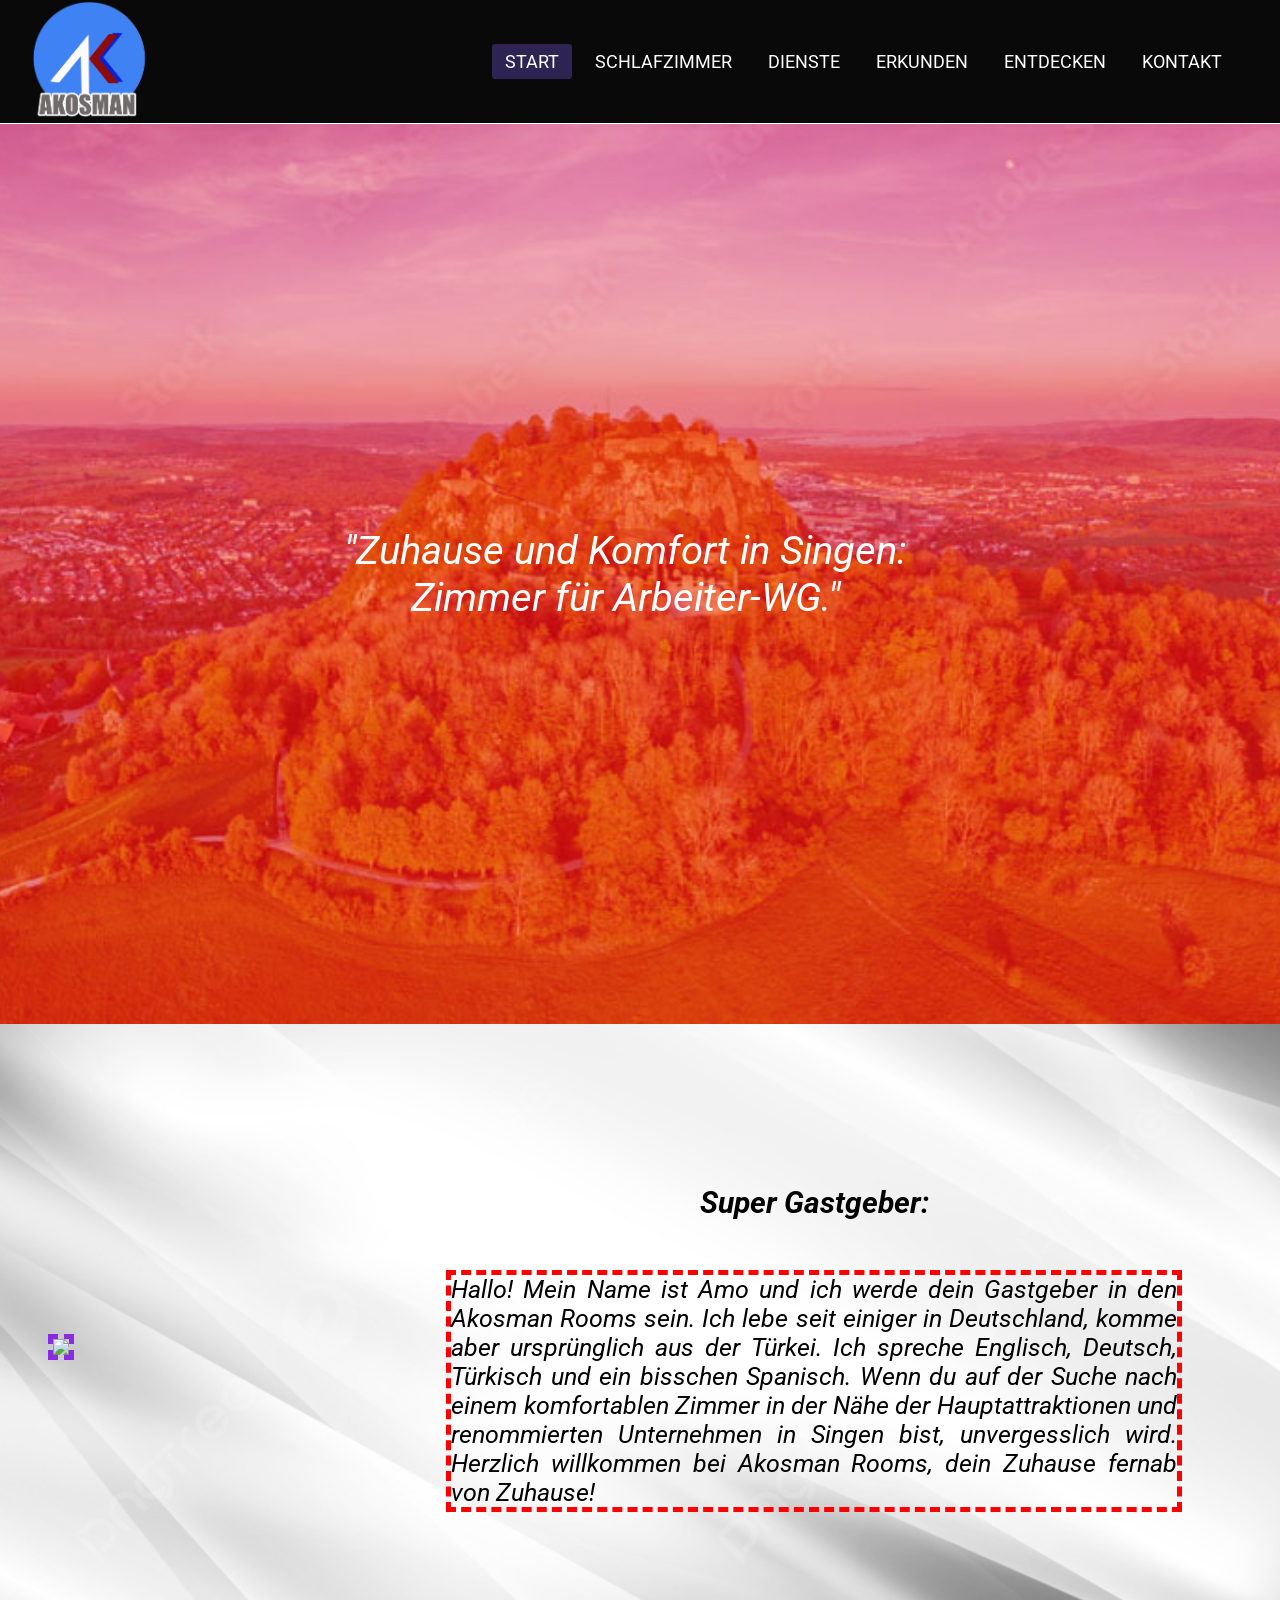
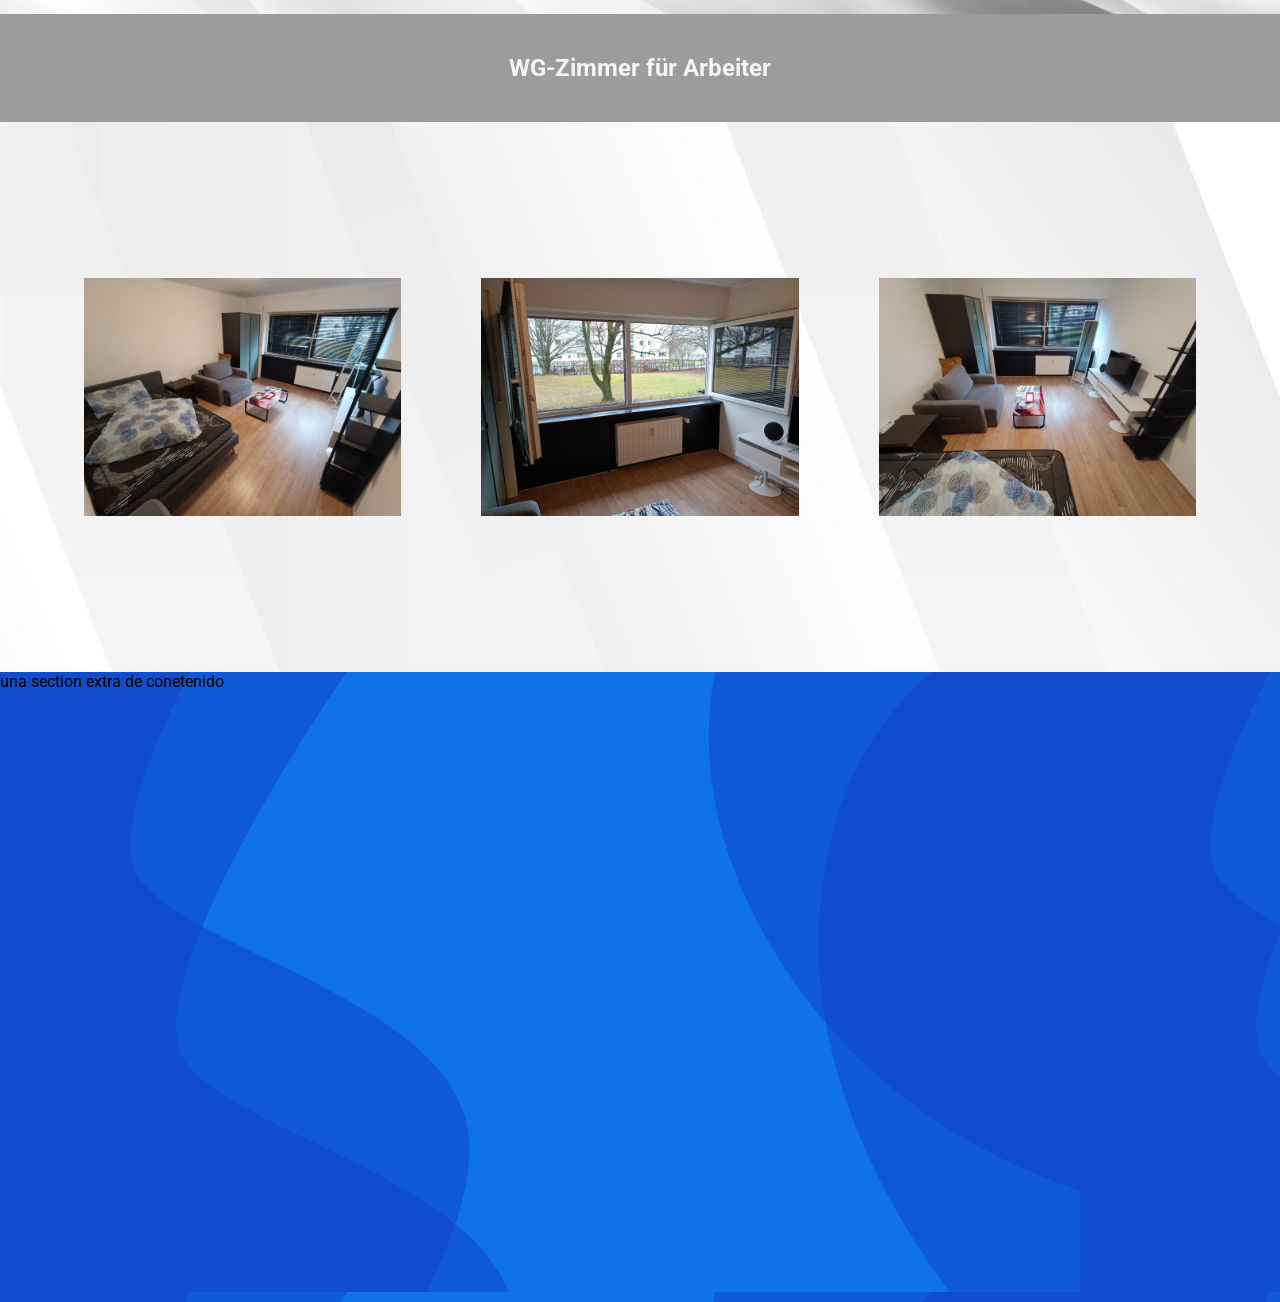
==== index.html @ 458e29df "Commit Inicial carga de proyecto" ====
<!DOCTYPE html>
<html lang="en">
<head>
    <meta charset="UTF-8">
    <meta name="viewport" content="width=device-width, initial-scale=1.0">
    
    <link rel="stylesheet" href="css/style.css">
    <script src="https://kit.fontawesome.com/9a823a0886.js" crossorigin="anonymous"></script>

   <link href="https://fonts.googleapis.com/css2?family=Roboto:wght@400;700&display=swap" rel="stylesheet">
   
  

    <link rel="preconnect" href="https://fonts.googleapis.com">
    <link rel="preconnect" href="https://fonts.gstatic.com" crossorigin>



    <script src="js/app.js" defer></script><!--atributo defer para que cargue despues de nuestro contenido html-->
    <title>AmoKosman</title>
   
</head>
<body>
    <header>
            <nav class="menu">
                 <label class="logo" >
                    <img src="img/AKOSMAN.png">
                </label>
                <ul class="menu_items">
                    <!--class active llevara el efecto de area resaltada -->
                    <li class="active"><a href="#">Start </a></li>
                    <li><a href="#">Schlafzimmer</a></li>
                    <li><a href="#">Dienste</a></li>
                    <li><a href="#">erkunden</a></li>
                    <li><a href="#">entdecken</a></li>
                    <li><a href="#">Kontakt</a></li>
                </ul>
                <span class="btn_menu">
                    <i class="fa fa-bars fa-lg"></i>
                </span>
            </nav>
            <!--class btn_menu es para mostrar el icono de menu en moviles -->
            
      <!--- </div>-->
    </header>
    <section class="container">
        <div class="centered">
            <p class="texto">"Zuhause und Komfort in Singen:<br> Zimmer für Arbeiter-WG."
             </p>
        </div>
        
    </section>
    <section class="anfitrion">
    <div class="title"></div>

    <div class="anfitrion1">  
            <div class="center">

                <div  class="profile">
                     <img src="img/perfilamo.png" class="imagen-responsiva">
                </div>
                <div class="texto">
                     <!-- <h2>Super Gastgeber:</h2> -->
                     <h3>Super Gastgeber:</h3>

                    <p class="texto-1"><em>Hallo! Mein Name ist Amo und ich werde dein Gastgeber in den Akosman Rooms sein.
                    Ich lebe seit einiger in Deutschland, komme aber ursprünglich aus der Türkei.
                    Ich spreche Englisch, Deutsch, Türkisch und ein bisschen Spanisch.
                    Wenn du auf der Suche nach einem komfortablen Zimmer in der Nähe
                    der Hauptattraktionen und renommierten Unternehmen in Singen bist,
                        unvergesslich wird. Herzlich willkommen bei Akosman Rooms, dein Zuhause 
                        fernab von Zuhause! </em></p>
                </div>
            </div>
        </div>
    
    </section>

    <section class="uno">
        <h2>WG-Zimmer für Arbeiter</h2>
        <div class="center">
            <div class="item-uno">
                <img src="img/room-one.jpeg">
                <div class="overlay"></div>
            </div>
            <div class="item-dos">
                <img src="img/room-two.jpeg">
            </div>
            <div class="item-tres">
                <img src="img/room-thre.jpeg">
            </div>
        </div>
    </section>
    <section class="Blue">
        <p>una section extra de conetenido </p>
    </section>
    

</body>
</html>
---- css/style.css ----
/* Reset CSS */

*, *:before, *:after {
    margin: 0;
    padding: 0;
    outline: 0;
    box-sizing: border-box;
    
}

@font-face {
    font-family: 'Roboto';
    src: url('../fonts/Roboto-BoldItalic.ttf') format('truetype');
    font-weight: bold;
    font-style: italic;
}




/*fonts letras*/

body{
    /* font-family:'Open Sans', Arial, Helvetica, sans-serif; */
   /* font-family: 'Kaushan Script', cursive;*/
    font-family: 'Roboto', sans-serif;
    background-color: #f4f4f4;
    box-sizing: border-box;

}

/*estilos del menu */
.menu {
    background-color: #090909;/*color del menu*/
    height:18hv;/*alto del menu*/
    width: 100%;/*use todo el ancho de la pantalla que se esta viendo*/
    display: flex;
    justify-content: space-between;/*divide el espacio entre los 3 3lementos de la barra*/
    align-items: center;/*centra verticalmente*/
    border-bottom: 1px solid white;
    box-shadow:  5px 0 10 px rgba(203, 160, 160, 0.6); /*sonbra*/

    

}
.logo{
    padding: 10 20px; /*video*/
}

.menu_items {
    display: flex;
    list-style: none;
    margin-right: 40px;/*separe 40px  del border derecho de la pantalla*/

}

.menu_items li{
    border-radius: 3px;
    margin: 0 5px;
}


.menu_items a{
    padding: 7px 13px;/*7 px arriba y abajo y 13 a los lados*/
    text-decoration: none;/*quita el subrayadao*/
    font-size: 18px;/*tamaño de letra */
    display: block;/*para que los links ocupen todo el espacio que tienen disponible dentro de los li*/
    text-transform: uppercase;/*convierte todo a mayuscula menu */
    color: #fff;/*cambia el color de los a*/
}

.menu_items li:hover, li.active{
    background-color: rgba(128, 99, 255, 0.3);/*efecto hover*/
    transition: .4s;/*para que el cambio de fondo no se muy brusco*/
}

.btn_menu{
    margin-right: 40px;/**/
    font-size: 25px;/**/
    color:#fff;/**/
    cursor: pointer;/*para que nos muestre la manita cuando nos posicionamos encima*/
    display: none;/*para que no se muestre si noe stamos en movile */
}

ul.show{
    top: 75px;/*clase que nos va ayudar a mostrar el menu,el nav en escritorio tienen 80px pero en mobile se debe colocar mas pequeño */

}



@media screen and (max-width: 980px){
    .logo{
        max-width:33%;/*se va a modificar los tamaño del logo apar 925*/
        
        padding-left: 5px;
    }
    .menu_items li a{
        font-size: 13px;/*cambiar tamañod e la fuent*/
    }
}
/*PARA MOVIL*/
@media screen and  (max-width: 890px){
    .menu{
        height: 75px;/**/
    }
    .btn_menu{
        display: inline-flex;/*para que se muestre en la posicion correpondiente*/
    }
    .menu_items{
        position: fixed;
        width: 100vw;
        height: calc(100% -75px);/*este calculo le permite al navegador calcular que alto debe darle*/
        background: #24199d;
        top:-100vh;/*para scardel view port*/
        text-align: center;
        transition: all .4s;
        flex-direction: column;/*se cambia el flex directio para que parezca en columnas*/
    }
    .menu_items li{
        margin: 30px 0 0 0;
        line-height: 30px;
    }
    .menu_items li:hover{
        background: none;/*le quitamos el hover*/

    }
    .menu_items li a {
        font-size: 20px;
        color: #ffff;
        font-weight: bold;

    }
    .menu_items li a:hover{
        color: #a6a6a6;

    }
    .logo{
        max-width:23%;
        padding-left: 5px;
    }
}
    

    

/*
.logo{
    max-width: 30%;
    height: 50%;
    border: solid 5px;
    color: blue;
}
*/

@media screen and (max-width: 858px)and(orientation: landscape){
    .menu_items li{
        margin: 5px 0 0 0;/*para cuando giremos el movil*/
        
        padding-left: 5px;
    }
    .menu_items{
        overflow: scroll;
        height: cal(100%-75px);
    }
}



.logo img{
    width: 35%;
}

/*Stilos de Textos*/

.centered p{
    font-size: 2.5rem;
    color: white;
    font:bold;
    padding: auto;
}

/*STILOS PARA LAS SECTIONES*/
.container {
    display: flex;
    justify-content: center;
    align-items: center;
    height: 100vh; /* Ajusta la altura según tus necesidades */
    width: 100%;
    background-image: url("../img/singenvistaefecto.jpg");
    background-size: cover;
    background-position: center;

  }
  
  .centered {
    text-align: center;
  }
 /* Esto creará un contenedor flex que centrará tanto horizontal
  como verticalmente el contenido del párrafo dentro del section. 
  Asegúrate de ajustar la altura del section (height) según tus necesidades.*/

  .anfitrion h1{
    text-align: center;
  }
.anfitrion{
    background-image: url("../img/fondo1.jpg");
    background-size: cover;
    width: 100%;
    background-position: center;
    margin: 10 ,10px;
    padding: 10px;

}
.anfitrion1 {
    display: flex;
    flex-direction: row;
    justify-content: space-evenly;
    align-items: center;
    flex-wrap: wrap;
    margin-top: 20px;
  }
  
  .center {
    display: flex;
    flex-direction: row;
    flex-wrap: wrap;
    width: 90vw;
    align-items: center;
    justify-content: center;
  }
  
  .profile {
    flex-basis: 30%;
    padding: 10px;
    /*border: solid #090909;*/
    width: 40%;
    justify-content: center;
  }
  
  .profile img {
    border:5px blueviolet dashed;
    margin-top: 40px;
    /*height: auto;
    margin-left: 60px;*/
  }


  .anfitrion1 {
    /*border: solid 2px blue;*/
    display: flex;
    flex-direction: row;
    flex-wrap: wrap;

 
    
  }
  

  .profile,
   {
    flex-basis: 40%;
    padding: 10px;
    margin: 50px;
  }
 
  .imagen-responsiva {
    max-width: 100%;
    height: auto;
  }

  @media (max-width: 768px) {
    .imagen-responsiva {
      transform: scale(1.5);
    }
  }
  
  .texto {
    flex-basis: 60%;
    padding: 10px;
    margin: 50px;
  }
  
 
  

  .texto {
    margin-left: 20px;
    font-family: 'Roboto', sans-serif;
    font-style: italic; /* Agrega esta línea para aplicar la cursiva */
      
  }




  
  
  .texto h2 {
    font-weight: bold;
  }
  
  .texto p {
    text-align: justify;
    font-size: 25px;
    margin-top: 10px;
  }
  
  p.texto-1{
    border: 5px red dashed;
    font-style: italic;
  }
  
  /*stylos seccion de rooms*/


/*CENTRAR TITULOS*/

h1{
    text-align: center;
}

h3{
    text-align: center;
    color:black;
    padding: 40px;
    font-size: 30px;

}

h2{
    text-align: center;
    background-color:#9C9C9C;
    padding: 40px;
    color:whitesmoke;
}

.uno {
  background-image:url('../img/fondorooms.jpg') ;
  block-size: cover;
  width: 100%;



}

.center {
  display: flex;
  flex-direction: row;
  justify-content: center;
  align-items: center;
  flex-wrap: wrap;
  width: 100%;
  min-height: 550px;
  /*border: dashed;
  color: black;*/
  box-sizing: border-box;
  /*background-image:url('img/fondorooms.jpg') ;*/
  block-size: cover;
}

.item-uno,
.item-dos,
.item-tres {
  flex: 0 0 calc(26.33% - 20px);
  margin: 40px;
  position: relative;
  /*padding-bottom: 100%;*/
  overflow: hidden;
  display: inline-flex;
  justify-content: center;
  align-items: center;
}

.item-uno::before,
.item-dos::before,
.item-tres::before {
  content: "";
  position: absolute;
  top: 0;
  left: 0;
  width: 100%;
  height: 100%;
  background-color: rgba(128, 0, 0, 0); /* Color inicial transparente (vinotinto en formato RGB) */
  transition: background-color 0.3s ease; /* Transición suave del color */
}

.item-uno:hover::before,
.item-dos:hover::before,
.item-tres:hover::before {
  background-color: rgba(128, 0, 0, 0.5); /* Color superpuesto (vinotinto semi-transparente en formato RGB) */
}




.item-uno img,
.item-dos img,
.item-tres img {
  width: 100%;
  height:auto;
  object-fit: contain;
}

@media (max-width: 768px) {
  .center {
    flex-direction: column;
    align-items: center;
  }
  
  .item-uno,
  .item-dos,
  .item-tres {
  
    margin: 10px 0;
 width: 100%;
  }
}


/*stylo de blue*/

.Blue {
    background-image:url('../img/blue.svg') ;
  block-size: cover;
  height: 70vh;
  width: 100%;

/*
        .item-uno{
            border:solid;
            color:red;
            
        }


        .item-dos{
            border:solid;
            color:green;
            
        }


        .item-tres{
            border:solid;
            color:yellowgreen;
            
        }*/
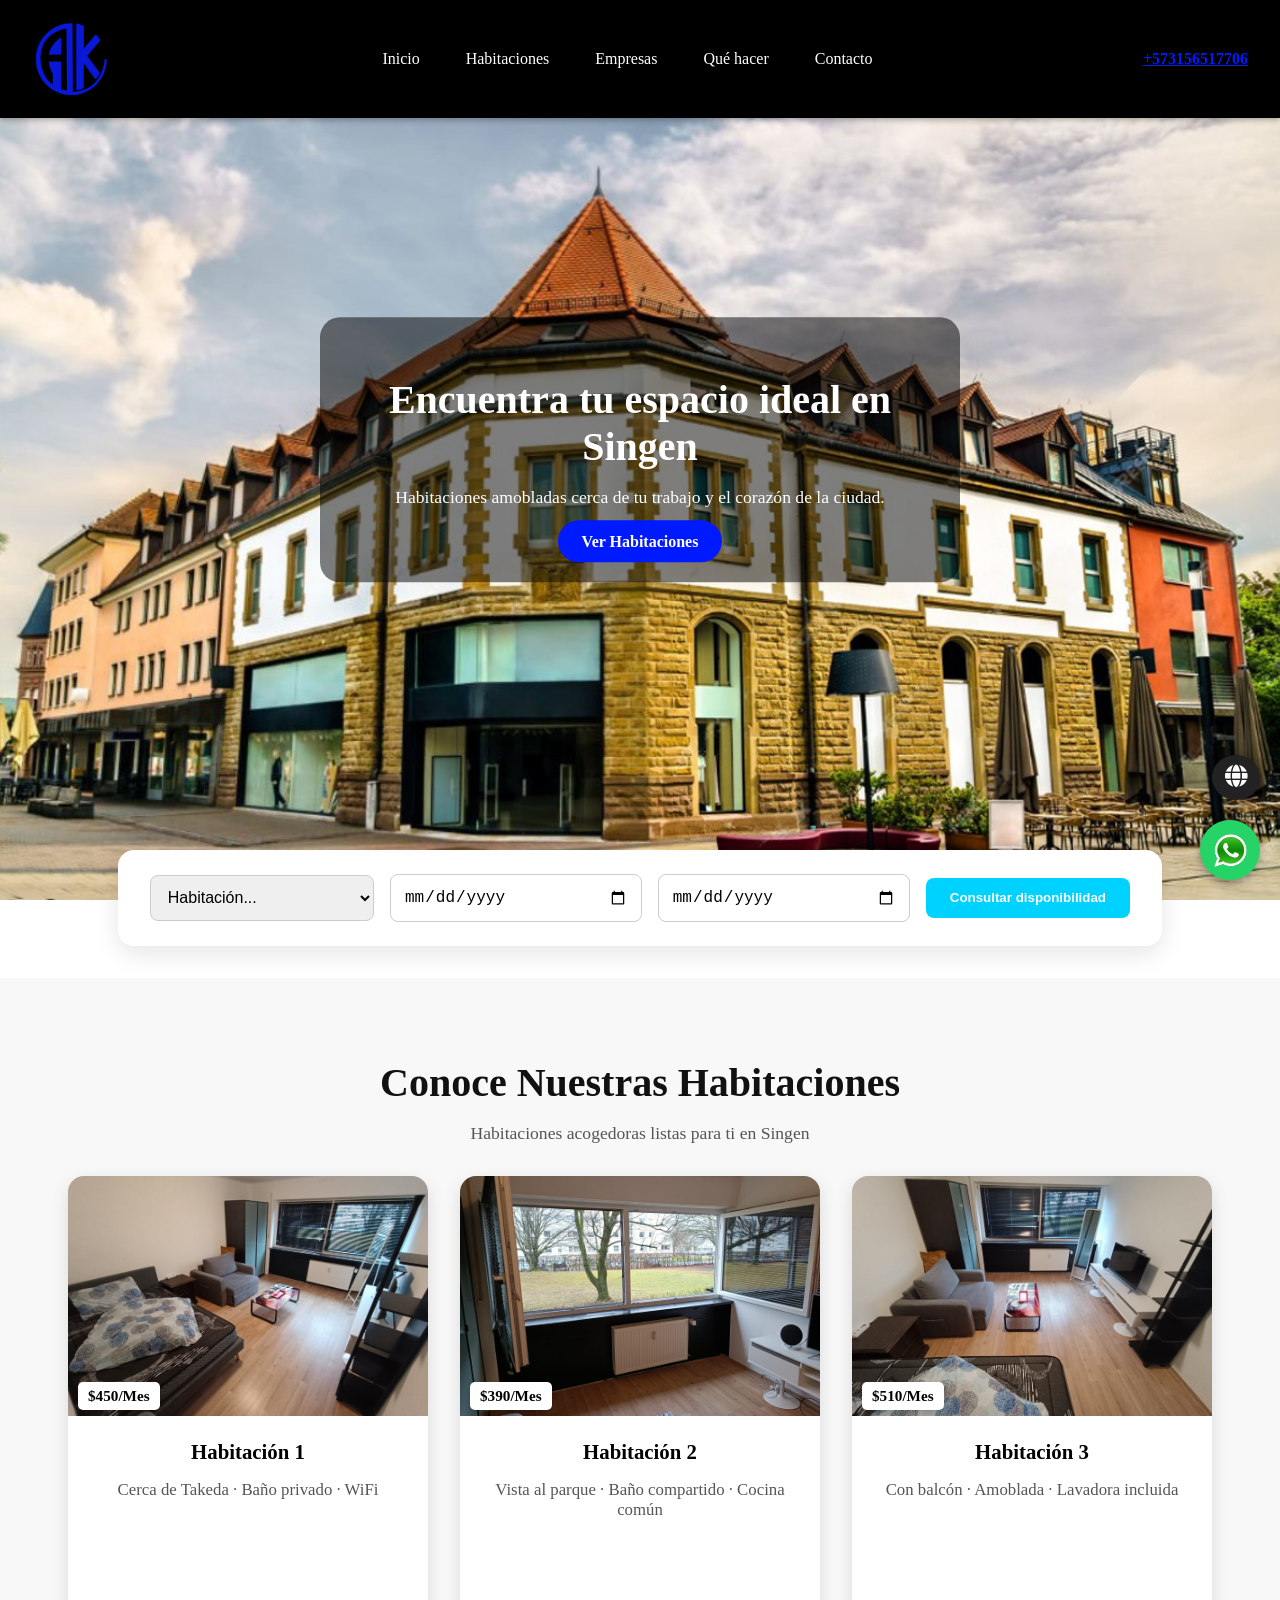
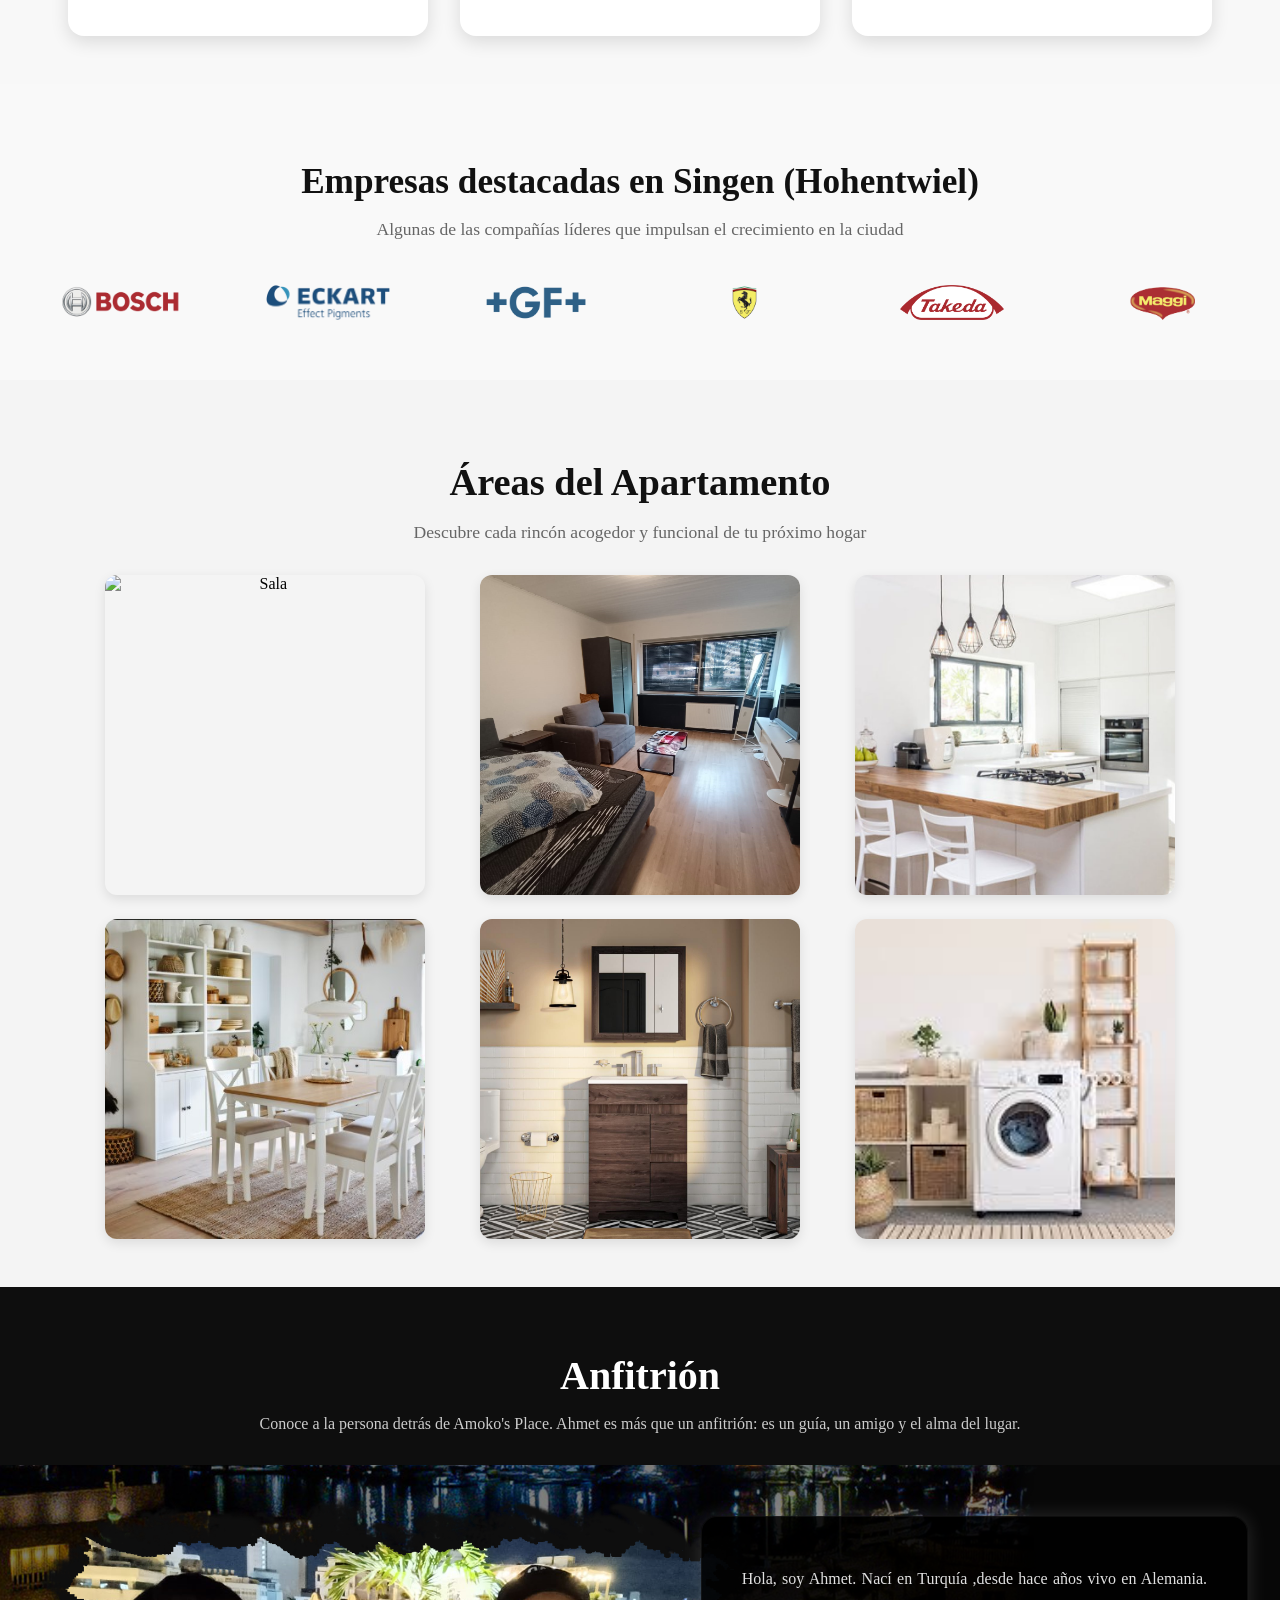
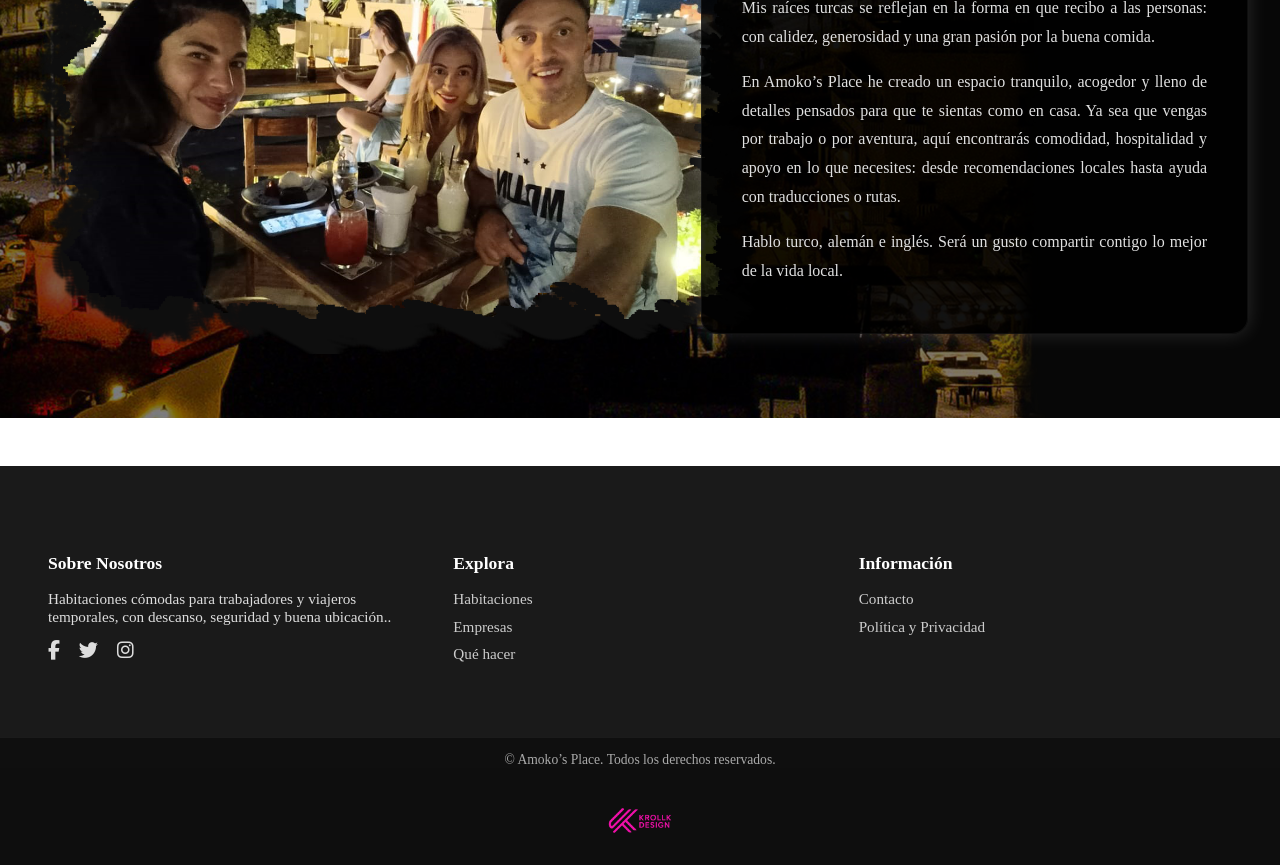
==== commit 2f87caab: "ActualizaciondeDiseño" ====
--- a/index.html
+++ b/index.html
@@ -1,100 +1,539 @@
 <!DOCTYPE html>
-<html lang="en">
+<html lang="es">
 <head>
-    <meta charset="UTF-8">
-    <meta name="viewport" content="width=device-width, initial-scale=1.0">
-    
-    <link rel="stylesheet" href="css/style.css">
-    <script src="https://kit.fontawesome.com/9a823a0886.js" crossorigin="anonymous"></script>
-
-   <link href="https://fonts.googleapis.com/css2?family=Roboto:wght@400;700&display=swap" rel="stylesheet">
-   
-  
-
-    <link rel="preconnect" href="https://fonts.googleapis.com">
-    <link rel="preconnect" href="https://fonts.gstatic.com" crossorigin>
-
-
-
-    <script src="js/app.js" defer></script><!--atributo defer para que cargue despues de nuestro contenido html-->
-    <title>AmoKosman</title>
-   
+  <meta charset="UTF-8" />
+  <meta name="viewport" content="width=device-width, initial-scale=1.0"/>
+  <title>Amoko's Place - Habitaciones en Singen</title>
+  <link rel="stylesheet" href="css/styles.css"/>
+ 
+
+
+
+  <link rel="stylesheet" href="https://cdnjs.cloudflare.com/ajax/libs/font-awesome/6.5.0/css/all.min.css">
+
+
+<!--<link rel="stylesheet" href="https://cdnjs.cloudflare.com/ajax/libs/font-awesome/6.5.0/css/all.min.css">-->
+
+
 </head>
 <body>
-    <header>
-            <nav class="menu">
-                 <label class="logo" >
-                    <img src="img/AKOSMAN.png">
-                </label>
-                <ul class="menu_items">
-                    <!--class active llevara el efecto de area resaltada -->
-                    <li class="active"><a href="#">Start </a></li>
-                    <li><a href="#">Schlafzimmer</a></li>
-                    <li><a href="#">Dienste</a></li>
-                    <li><a href="#">erkunden</a></li>
-                    <li><a href="#">entdecken</a></li>
-                    <li><a href="#">Kontakt</a></li>
-                </ul>
-                <span class="btn_menu">
-                    <i class="fa fa-bars fa-lg"></i>
-                </span>
-            </nav>
-            <!--class btn_menu es para mostrar el icono de menu en moviles -->
-            
-      <!--- </div>-->
-    </header>
-    <section class="container">
-        <div class="centered">
-            <p class="texto">"Zuhause und Komfort in Singen:<br> Zimmer für Arbeiter-WG."
-             </p>
-        </div>
-        
-    </section>
-    <section class="anfitrion">
-    <div class="title"></div>
-
-    <div class="anfitrion1">  
-            <div class="center">
-
-                <div  class="profile">
-                     <img src="img/perfilamo.png" class="imagen-responsiva">
-                </div>
-                <div class="texto">
-                     <!-- <h2>Super Gastgeber:</h2> -->
-                     <h3>Super Gastgeber:</h3>
-
-                    <p class="texto-1"><em>Hallo! Mein Name ist Amo und ich werde dein Gastgeber in den Akosman Rooms sein.
-                    Ich lebe seit einiger in Deutschland, komme aber ursprünglich aus der Türkei.
-                    Ich spreche Englisch, Deutsch, Türkisch und ein bisschen Spanisch.
-                    Wenn du auf der Suche nach einem komfortablen Zimmer in der Nähe
-                    der Hauptattraktionen und renommierten Unternehmen in Singen bist,
-                        unvergesslich wird. Herzlich willkommen bei Akosman Rooms, dein Zuhause 
-                        fernab von Zuhause! </em></p>
-                </div>
-            </div>
-        </div>
+
+<!--Menu corregido-->
+<header class="main-header">
+  <div class="top-bar">
+    <img src="img/Logo.png" alt="Logo AK" class="logo" />
     
-    </section>
-
-    <section class="uno">
-        <h2>WG-Zimmer für Arbeiter</h2>
-        <div class="center">
-            <div class="item-uno">
-                <img src="img/room-one.jpeg">
-                <div class="overlay"></div>
-            </div>
-            <div class="item-dos">
-                <img src="img/room-two.jpeg">
-            </div>
-            <div class="item-tres">
-                <img src="img/room-thre.jpeg">
-            </div>
-        </div>
-    </section>
-    <section class="Blue">
-        <p>una section extra de conetenido </p>
-    </section>
+    <nav class="nav-menu">
+      <a href="#">Inicio</a>
+      <a href="#habitaciones">Habitaciones</a>
+      <a href="#empresas">Empresas</a>
+      <a href="#singen">Qué hacer</a>
+      <a href="#contacto">Contacto</a>
+    </nav>
+
+    <div class="contacto-top">
+      <a href="tel:+573156517706">+573156517706</a>
+    </div>
+
+    <div class="menu-toggle" id="menu-toggle" aria-label="Abrir menú">
+      <span></span><span></span><span></span>
+    </div>
+  </div>
+
+  <div class="mobile-menu" id="mobile-menu">
+    <div class="mobile-header">
     
+      <button class="close-btn" id="close-menu" aria-label="Cerrar menú">×</button>
+    </div>
+
+    <ul class="mobile-nav">
+      <li><a href="#">Inicio</a></li>
+      <li><a href="#habitaciones">Habitaciones</a></li>
+      <li><a href="#empresas">Empresas</a></li>
+      <li><a href="#singen">Qué hacer</a></li>
+      <li><a href="#contacto">Contacto</a></li>
+    </ul>
+  </div>
+</header>
+
+
+<!-- Seccion del HERO-->
+
+<div class="hero">
+  <div class="slider">
+    <img src="img/singen1.jpg" alt="Imagen 1" class="active">
+    <img src="img/singen2.jpg" alt="Imagen 2">
+    <img src="img/singen3.jpg" alt="Imagen 3">
+    <img src="img/singen4.jpg" alt="Imagen 4">
+  </div>
+  <div class="hero-content">
+    <h1>Encuentra tu espacio ideal en Singen</h1>
+    <p>Habitaciones amobladas cerca de tu trabajo y el corazón de la ciudad.</p>
+    <a href="#habitaciones" class="btn-principal">Ver Habitaciones</a>
+  </div>
+</div>
+<!--Seccion de consulta de ocupacion-->
+
+<section class="reserva-consulta">
+  <form class="form-reserva" id="form-reserva">
+    <select name="habitacion" required>
+      <option value="">Habitación...</option>
+      <option value="habitacion1">Habitación 1</option>
+      <option value="habitacion2">Habitación 2</option>
+      <option value="habitacion3">Habitación 3</option>
+    </select>
+
+    <input type="date" name="fecha_inicio" required placeholder="Fecha de entrada">
+    <input type="date" name="fecha_salida" required placeholder="Fecha de salida">
+
+    <button type="submit">Consultar disponibilidad</button>
+  </form>
+</section>
+
+
+<!/////////////////////////////////////////////-->
+
+
+
+  
+
+
+
+<!---SECCION DE HABITACIONES -->
+
+
+<section class="habitaciones-section">
+  <h2 class="habitaciones-title">Conoce Nuestras Habitaciones</h2>
+  <p class="habitaciones-subtitle">Habitaciones acogedoras listas para ti en Singen</p>
+
+  <div class="habitaciones-galeria">
+    <div class="habitacion-card">
+      <div class="imagen-container">
+        <img src="img/room-one.jpeg" alt="Habitación 1">
+        <span class="precio">$450/Mes</span>
+      </div>
+      <h3>Habitación 1</h3>
+      <p>Cerca de Takeda · Baño privado · WiFi</p>
+    </div>
+
+    <div class="habitacion-card">
+      <div class="imagen-container">
+        <img src="img/room-two.jpeg" alt="Habitación 2">
+        <span class="precio">$390/Mes</span>
+      </div>
+      <h3>Habitación 2</h3>
+      <p>Vista al parque · Baño compartido · Cocina común</p>
+    </div>
+
+    <div class="habitacion-card">
+      <div class="imagen-container">
+        <img src="img/room-thre.jpeg" alt="Habitación 3">
+        <span class="precio">$510/Mes</span>
+      </div>
+      <h3>Habitación 3</h3>
+      <p>Con balcón · Amoblada · Lavadora incluida</p>
+    </div>
+  </div>
+</section>
+
+
+
+
+<!--CIERRE DE SECCION DE HABITACIONES -->
+
+
+
+
+
+<!-- SECCIÓN: Empresas importantes en Singen -->
+<section class="empresas-singen">
+  <h2 class="empresas-titulo">Empresas destacadas en Singen (Hohentwiel)</h2>
+  <p class="empresas-subtitulo">Algunas de las compañías líderes que impulsan el crecimiento en la ciudad</p>
+  <div class="empresas-slider" id="empresas-slider">
+    <div class="empresa-item">
+      <img src="img/bosch.png" alt="Bosch">
+    </div>
+    <div class="empresa-item">
+      <img src="img/eckart.png" alt="Eckart">
+    </div>
+    <div class="empresa-item">
+      <img src="img/GeorgFischer.png" alt="Georg Fischer">
+    </div>
+    <div class="empresa-item">
+      <img src="img/ferrari.png" alt="Ferrari">
+    </div>
+    <div class="empresa-item">
+      <img src="img/takeda.png" alt="Takeda">
+    </div>
+    <div class="empresa-item">
+      <img src="img/maggi.png" alt="Maggi">
+    </div>
+    <div class="empresa-item">
+      <img src="img/Muller.png" alt="Müller">
+    </div>
+    <!-- Repetimos para loop infinito visual -->
+    <div class="empresa-item">
+      <img src="img/bosch.png" alt="Bosch">
+    </div>
+    <div class="empresa-item">
+      <img src="img/eckart.png" alt="Eckart">
+    </div>
+    <div class="empresa-item">
+      <img src="img/GeorgFischer.png" alt="Georg Fischer">
+    </div>
+    <div class="empresa-item">
+      <img src="img/ferrari.png" alt="Ferrari">
+    </div>
+    <div class="empresa-item">
+      <img src="img/takeda.png" alt="Takeda">
+    </div>
+    <div class="empresa-item">
+      <img src="img/maggi.png" alt="Maggi">
+    </div>
+    <div class="empresa-item">
+      <img src="img/Muller.png" alt="Müller">
+    </div>
+  </div>
+
+
+</section>
+
+
+
+
+
+
+<!--cierre seccion de logos empresariales -->
+
+
+<!-- NUEVA SECCIÓN: Galería de áreas del apartamento -->
+<section class="galeria-areas">
+  <h2 class="galeria-titulo">Áreas del Apartamento</h2>
+  <p class="galeria-subtitulo">Descubre cada rincón acogedor y funcional de tu próximo hogar</p>
+  <div class="galeria-grid">
+    <div class="galeria-item"><img src="img/sala.jpg" alt="Sala"></div>
+    <div class="galeria-item"><img src="img/habitacion.jpg" alt="Habitación"></div>
+    <div class="galeria-item"><img src="img/cocina.jpg" alt="Cocina"></div>
+    <div class="galeria-item"><img src="img/comedor.jpg" alt="Comedor"></div>
+    <div class="galeria-item"><img src="img/bano.jpeg" alt="Baño"></div>
+    <div class="galeria-item"><img src="img/lavanderia.jpeg" alt="Lavandería"></div>
+  </div>
+
+
+<!-- OCULTAS, solo para lightbox -->
+  <div class="galeria-item oculta"><img src="img/area1.jpg" alt="Terraza"></div>
+  <div class="galeria-item oculta"><img src="img/area2.jpg" alt="Entrada"></div>
+  <div class="galeria-item oculta"><img src="img/area3.jpg" alt="Patio"></div>
+  <div class="galeria-item oculta"><img src="img/area4.jpg" alt="Patio"></div>
+  <div class="galeria-item oculta"><img src="img/area5.jpg" alt="Patio"></div>
+  <div class="galeria-item oculta"><img src="img/area6.jpg" alt="Patio"></div>
+  <div class="galeria-item oculta"><img src="img/area7.jpg" alt="Patio"></div>
+  <div class="galeria-item oculta"><img src="img/area8.jpg" alt="Patio"></div>
+  <div class="galeria-item oculta"><img src="img/area9.jpg" alt="Patio"></div>
+  <!-- Y así hasta completar las 15 -->
+
+
+
+</section>
+
+<div id="lightbox">
+  <button id="prev">&#10094;</button>
+  <img src="" alt="Imagen ampliada">
+  <button id="next">&#10095;</button>
+</div>
+
+
+<!---SECCION DE ANFITRION -->
+
+<section class="host-title-section">
+  <div class="host-title">
+    <h2>Anfitrión</h2>
+    <p>Conoce a la persona detrás de Amoko's Place. Ahmet es más que un anfitrión: es un guía, un amigo y el alma del lugar.</p>
+  </div>
+</section>
+
+<section class="host-container">
+  <div class="host-wrapper">
+    <div class="host-image">
+      <img src="img/host1.png" alt="Ahmet - Anfitrión">
+    </div>
+    <div class="host-text-box">
+      <p>Hola, soy Ahmet. Nací en Turquía ,desde hace años vivo en  Alemania. Mis raíces turcas se reflejan en la forma en que recibo a las personas: con calidez, generosidad y una gran pasión por la buena comida.</p>
+      <p>En Amoko’s Place he creado un espacio tranquilo, acogedor y lleno de detalles pensados para que te sientas como en casa. Ya sea que vengas por trabajo o por aventura, aquí encontrarás comodidad, hospitalidad y apoyo en lo que necesites: desde recomendaciones locales hasta ayuda con traducciones o rutas.</p>
+      <p>Hablo turco, alemán e inglés. Será un gusto compartir contigo lo mejor de la vida local.</p>
+
+    </div>
+  </div>
+</section>
+
+
+
+<!-- Botón flotante de WhatsApp -->
+
+<!-- BOTÓN FLOTANTE WHATSAPP -->
+<div class="whatsapp-container" id="whatsapp-container">
+  <div class="whatsapp-popup" id="whatsapp-popup">
+    <p>Hola 👋 ¿Cómo podemos ayudarte?</p>
+    <a href="https://wa.me/573156517706" target="_blank" class="btn-whatsapp-popup">Escribir por WhatsApp</a>
+  </div>
+  <div class="whatsapp-toggle" id="whatsapp-toggle">
+    <img src="img/whatsapp-icon.png" alt="WhatsApp" class="icon-whatsapp">
+  </div>
+</div>
+
+
+<!-- Cierre de flotante de WhatsApp -->
+
+<!---seccion de idioma traductor -->
+
+<!--<div id="google_translate_element"></div>-->
+
+
+
+
+
+
+
+
+
+
+<!-- Inicio del Footer  -->
+
+
+<footer class="footer">
+  <div class="footer-top">
+    <div class="footer-column">
+      <h4 data-i18n="footer_about">Sobre Nosotros</h4>
+      <p>Habitaciones cómodas para trabajadores y viajeros temporales, con descanso, seguridad y buena ubicación..</p>
+      <div class="footer-social">
+        <a href="#"><i class="fab fa-facebook-f"></i></a>
+        <a href="#"><i class="fab fa-twitter"></i></a>
+        <a href="#"><i class="fab fa-instagram"></i></a>
+      </div>
+    </div>
+
+    <div class="footer-column">
+      <h4 data-i18n="footer_explore">Explora</h4>
+      <ul>
+        <li><a href="#habitaciones" data-i18n="footer_rooms">Habitaciones</a></li>
+        <li><a href="#empresas" data-i18n="footer_companies">Empresas</a></li>
+        <li><a href="#singen" data-i18n="footer_activities">Qué hacer</a></li>
+      </ul>
+    </div>
+
+    <div class="footer-column">
+      <h4 data-i18n="footer_info">Información</h4>
+      <ul>
+        <li><a href="#contacto" data-i18n="footer_contact">Contacto</a></li>
+        <li><a href="#" data-i18n="footer_policy">Política y Privacidad</a></li>
+      </ul>
+    </div>
+
+    
+  </div>
+
+
+
+
+
+
+
+
+
+
+
+
+  <div class="footer-bottom">
+    <p>© <span id="year"></span> Amoko’s Place. Todos los derechos reservados.</p>
+  </div>
+   <div class="footer-branding">
+  
+    <img src="img/Mor.png" alt="Logo diseñador" class="logo-branding">
+  </div>
+
+
+
+</footer>
+
+
+
+
+<script>
+
+
+//aqui elimine ///
+
+
+
+// SECCIÓN: Empresas importantes en Singen //
+// Carrusel automático de empresas
+let scrollInterval = setInterval(() => {
+  const slider2 = document.getElementById('empresas-slider');
+  if (slider2) {
+    slider2.scrollBy({ left: 150, behavior: 'smooth' });
+  }
+}, 4000);
+
+
+//seccion de galeria del apartamento con lightbox//
+
+
+
+
+
+
+
+//LIGHT BOX CON FLECHAS TAMAÑO FIJO //
+
+
+
+
+
+document.addEventListener('DOMContentLoaded', function () {
+
+  // SLIDER HERO
+  const images = document.querySelectorAll('.slider img');
+  let index = 0;
+  setInterval(() => {
+    images[index].classList.remove('active');
+    index = (index + 1) % images.length;
+    images[index].classList.add('active');
+  }, 5000);
+
+
+  // MENÚ HAMBURGUESA
+  const toggle = document.getElementById('menu-toggle');
+  const mobileMenu = document.getElementById('mobile-menu');
+  const closeBtn = document.getElementById('close-menu');
+
+  toggle?.addEventListener('click', () => {
+    mobileMenu.classList.toggle('open');
+  });
+
+  closeBtn?.addEventListener('click', () => {
+    mobileMenu.classList.remove('open');
+  });
+
+
+  // SCROLL EMPRESAS
+  const empresasSlider = document.getElementById('empresas-slider');
+  if (empresasSlider) {
+    setInterval(() => {
+      empresasSlider.scrollBy({ left: 150, behavior: 'smooth' });
+    }, 4000);
+  }
+
+
+  // GALERÍA LIGHTBOX CON NAVEGACIÓN
+
+  const galeriaImgs = Array.from(document.querySelectorAll('.galeria-item img')); // mantiene TODAS
+  const lightbox = document.getElementById('lightbox');
+  const lightboxImg = lightbox.querySelector('img');
+  const prevBtn = document.getElementById('prev');
+  const nextBtn = document.getElementById('next');
+  let currentIndex = 0;
+
+  galeriaImgs.forEach((img, i) => {
+    img.addEventListener('click', () => {
+      currentIndex = i;
+      showImage();
+      lightbox.classList.add('active');
+    });
+  });
+
+  function showImage() {
+    lightboxImg.src = galeriaImgs[currentIndex].src;
+  }
+
+  prevBtn.addEventListener('click', (e) => {
+    e.stopPropagation();
+    currentIndex = (currentIndex - 1 + galeriaImgs.length) % galeriaImgs.length;
+    showImage();
+  });
+
+  nextBtn.addEventListener('click', (e) => {
+    e.stopPropagation();
+    currentIndex = (currentIndex + 1) % galeriaImgs.length;
+    showImage();
+  });
+
+  lightbox.addEventListener('click', (e) => {
+    if (e.target === lightbox) {
+      lightbox.classList.remove('active');
+    }
+  });
+
+});
+
+
+//SCRIP WHATSAPP//
+
+const toggleWhats = document.getElementById('whatsapp-toggle');
+const popupWhats = document.getElementById('whatsapp-popup');
+
+toggleWhats.addEventListener('click', function () {
+  popupWhats.classList.toggle('active');
+});
+
+document.addEventListener('click', function (e) {
+  if (!document.getElementById('whatsapp-container').contains(e.target)) {
+    popupWhats.classList.remove('active');
+  }
+});
+
+
+// Selector de idioma
+const langBtn = document.getElementById('lang-btn');
+const langMenu = document.getElementById('lang-menu');
+
+langBtn.addEventListener('click', () => {
+  langMenu.classList.toggle('show');
+});
+
+document.addEventListener('click', (e) => {
+  if (!document.getElementById('lang-switcher').contains(e.target)) {
+    langMenu.classList.remove('show');
+  }
+});
+
+
+
+//para el año //
+
+document.getElementById("year").textContent = new Date().getFullYear();
+
+
+//script traductor //
+
+
+
+
+</script>
+
+
+
+
+<!--selectror de idioma-->
+
+<div class="lang-switcher" id="lang-switcher">
+  <button id="lang-btn"><i class="fas fa-globe"></i></button>
+  <ul class="lang-menu" id="lang-menu">
+    <li><a href="?lang=es">Español</a></li>
+    <li><a href="?lang=en">English</a></li>
+    <li><a href="?lang=de">Deutsch</a></li>
+  </ul>
+</div>
+
+
+
+<!--cierre de selector de idioma-->
+
+
+
+
+
+
+
 
 </body>
 </html>
--- a/css/styles.css
+++ b/css/styles.css
@@ -0,0 +1,1209 @@
+
+/
+/* ============================= */
+/* CONFIGURACIÓN GENERAL */
+/* ============================= */
+body {
+  font-family: 'Poppins', sans-serif;
+  background-color: #f4f4f4;
+  color: #111;
+  padding-top: 100px; /* Altura de la barra fija */
+  margin: 0;
+}
+
+
+html, body {
+  margin: 0;
+  padding: 0;
+  overflow-x: hidden; /* ✅ evita desbordamientos laterales */
+}
+
+
+/* ============================= */
+/* HERO SLIDER COMPLETO */
+/* ============================= */
+
+/* ===== HERO SLIDER ===== */
+.hero {
+  position: relative;
+  width: 100%;     /* <--- en lugar de 100vw */
+  height: 100vh;
+  overflow: hidden;
+  margin: 0;
+  padding: 0;
+  z-index: 1;
+}
+
+.slider {
+  position: relative;
+  width: 100%;
+  height: 100%;
+}
+
+.slider img {
+  position: absolute;
+  top: 0;
+  left: 0;
+  width: 100%;
+  height: 100%;
+  object-fit: cover;
+  opacity: 0;
+  transition: opacity 1s ease-in-out;
+  z-index: 0;
+}
+
+.slider img.active {
+  opacity: 1;
+  z-index: 1;
+}
+
+.hero-content {
+  position: absolute;
+  top: 50%;
+  left: 50%;
+  transform: translate(-50%, -50%);
+  z-index: 2;
+  background-color: rgba(0, 0, 0, 0.5);
+  padding: 2rem;
+  border-radius: 20px;
+  color: white;
+  text-align: center;
+  max-width: 90%;
+}
+
+.hero h1 {
+  font-size: 2.5rem;
+  margin-bottom: 1rem;
+}
+
+.hero p {
+  font-size: 1.1rem;
+  margin-bottom: 1.5rem;
+}
+
+.btn-principal {
+  background-color: #001aff;
+  color: white;
+  padding: 0.8rem 1.5rem;
+  text-decoration: none;
+  border-radius: 30px;
+  font-weight: bold;
+  transition: background 0.3s ease;
+}
+
+.btn-principal:hover {
+  background-color: #0000cc;
+}
+
+/*===================================*/
+/*SECCION DE CONSULTA DE CALENDARIO HABITACIONES*/
+/*=====================================*/
+
+
+
+.reserva-consulta {
+  background: #ffffff;
+  box-shadow: 0 8px 24px rgba(0,0,0,0.1);
+  padding: 1.5rem 2rem;
+  max-width: 980px;
+  margin: -50px auto 2rem; /* el truco: negativo para que suba */
+  border-radius: 16px;
+  position: relative;
+  z-index: 5;
+}
+
+.form-reserva {
+  display: flex;
+  flex-wrap: wrap;
+  gap: 1rem;
+  justify-content: center;
+  align-items: center;
+}
+
+.form-reserva select,
+.form-reserva input {
+  padding: 0.8rem;
+  border: 1px solid #ccc;
+  border-radius: 8px;
+  font-size: 1rem;
+  flex: 1 1 180px;
+}
+
+.form-reserva button {
+  background: #00d2ff;
+  border: none;
+  color: white;
+  padding: 0.8rem 1.5rem;
+  border-radius: 8px;
+  font-weight: bold;
+  cursor: pointer;
+  transition: background 0.3s ease;
+}
+
+.form-reserva button:hover {
+  background: #008ecc;
+}
+
+/*=======CIERRE DE SECCION DE CONSULTA ====*/
+
+
+
+/*=========SECCION DE HABITACIONES ===*/
+
+.habitaciones-section {
+  padding: 3rem 1rem;
+  background-color: #f8f8f8;
+  text-align: center;
+}
+
+.habitaciones-title {
+  font-size: 2.5rem;
+  margin-bottom: 0.5rem;
+  color: #111;
+}
+
+.habitaciones-subtitle {
+  font-size: 1.1rem;
+  color: #555;
+  margin-bottom: 2rem;
+}
+
+.habitaciones-galeria {
+  display: flex;
+  flex-wrap: wrap;
+  justify-content: center;
+  gap: 2rem;
+}
+
+.habitacion-card {
+  background: white;
+  border-radius: 16px;
+  overflow: hidden;
+  box-shadow: 0 6px 18px rgba(0,0,0,0.12); /* sombra más marcada */
+  width: 360px;         /* antes 300px */
+  height: 460px;        /* agregar altura total si deseas un tamaño fijo */
+  transition: transform 0.4s ease;
+}
+
+.habitacion-card:hover .imagen-container img {
+  transform: scale(1.05);
+}
+
+.imagen-container {
+  position: relative;
+  overflow: hidden;
+}
+
+.imagen-container img {
+  width: 100%;
+  height: 240px;        /* antes 200px MODIFICA EL ANCHO  */
+  object-fit: cover;
+  transition: transform 0.4s ease;
+}
+
+.precio {
+  position: absolute;
+  bottom: 10px;
+  left: 10px;
+  background: white;
+  padding: 5px 10px;
+  border-radius: 5px;
+  font-weight: bold;
+}
+
+.habitacion-card h3 {
+  margin: 1.2rem 0 0.5rem;
+  font-size: 1.3rem;     /* tamaño más llamativo */
+}
+
+.habitacion-card p {
+  font-size: 1.05rem;    /* un poco más grande */
+  color: #555;
+  padding: 0 1rem 1.2rem;
+}
+
+.precio {
+  font-size: 0.95rem;
+  box-shadow: 0 2px 5px rgba(0,0,0,0.15);
+}
+
+
+
+
+/* ===========CIERRE DE HABITACIONES SECCION ================== */
+
+
+
+/* ============================= */
+/* MENÚ corregido  */
+/* ============================= */
+
+
+
+  .main-header {
+  position: fixed;
+  top: 0;
+  left: 0;
+  right: 0;
+  z-index: 10000;
+}
+
+  .top-bar {
+    position: relative;
+    top: 0;
+    left: 0;
+    right: 0;
+    background-color: black;
+    z-index: 1000;
+    padding: 1.2rem 2rem;
+    display: flex;
+    justify-content: space-between;
+    align-items: center;
+    box-shadow: 0 2px 6px rgba(0, 0, 0, 0.3);
+    }
+
+    .logo {
+  height: 80px;
+  transition: height 0.3s ease;
+}
+
+@media (max-width: 992px) {
+  .logo {
+    height: 48px; /* más pequeño en móvil */
+  }
+}
+    .nav-menu a {
+      color: white;
+      text-decoration: none;
+      margin: 0 15px;
+      font-weight: 500;
+      transition: color 0.3s;
+    }
+
+    .nav-menu a:hover {
+      color: #001aff;
+    }
+
+    .contacto-top a {
+      color: #001aff;
+      font-weight: bold;
+      white-space: nowrap;
+    }
+
+    .menu-toggle {
+      display: flex;
+      flex-direction: column;
+      cursor: pointer;
+      z-index: 1101;
+      position: relative;
+      margin-left: 1rem;
+      background-color: rgba(255,255,255,0.1);
+      padding: 5px;
+      border-radius: 5px;
+    }
+
+    .menu-toggle span {
+      height: 3px;
+      width: 25px;
+      background: white;
+      margin: 4px 0;
+      border-radius: 2px;
+    }
+
+    .mobile-menu {
+      max-height: 0;
+      overflow: hidden;
+      transition: max-height 0.4s ease;
+      display: flex;
+      flex-direction: column;
+      background-color: rgba(0, 0, 0, 0.96);
+      width: 100%;
+      align-items: center;
+      padding: 0;
+    }
+
+    .mobile-menu.open {
+      max-height: 500px;
+      padding-top: 1rem;
+    }
+
+    .mobile-header {
+      width: 100%;
+      display: flex;
+      justify-content: space-between;
+      align-items: center;
+      padding: 1rem 1.2rem;
+      box-sizing: border-box;
+      border-bottom: 1px solid rgba(255,255,255,0.1);
+    }
+
+   
+
+    .close-btn {
+      background: none;
+      border: none;
+      font-size: 2rem;
+      color: white;
+      cursor: pointer;
+      line-height: 1;
+    }
+
+    .mobile-nav {
+      width: 100%;
+      padding: 0;
+      margin: 0;
+      list-style: none;
+      text-align: center;
+    }
+
+    .mobile-nav li {
+      width: 100%;
+    }
+
+    .mobile-nav li a {
+      display: block;
+      width: 100%;
+      padding: 1rem 1.5rem;
+      font-size: 1.3rem;
+      font-weight: 500;
+      color: white;
+      text-decoration: none;
+      transition: background 0.3s ease;
+      text-align: center;
+      box-sizing: border-box;
+    }
+
+    .mobile-nav li a:hover {
+      background-color: #e0e0e0;
+      color: #000;
+    }
+
+    .nav-menu {
+      display: flex;
+      gap: 1rem;
+      align-items: center;
+    }
+
+    @media (max-width: 992px) {
+      .nav-menu,
+      .contacto-top {
+        display: none;
+      }
+
+      .menu-toggle {
+        display: flex;
+      }
+
+      .top-bar {
+        flex-wrap: wrap;
+      }
+    }
+
+    @media (min-width: 993px) {
+      .mobile-menu,
+      .menu-toggle {
+        display: none;
+      }
+
+      .nav-menu,
+      .contacto-top {
+        display: flex;
+      }
+    }
+ 
+
+/* ============================= */
+/* MENÚ corregido  */
+/* ============================= */
+
+
+
+  .main-header {
+  position: fixed;
+  top: 0;
+  left: 0;
+  right: 0;
+  z-index: 10000;
+}
+
+  .top-bar {
+    position: relative;
+    top: 0;
+    left: 0;
+    right: 0;
+    background-color: black;
+    z-index: 1000;
+    padding: 1.2rem 2rem;
+    display: flex;
+    justify-content: space-between;
+    align-items: center;
+    box-shadow: 0 2px 6px rgba(0, 0, 0, 0.3);
+    }
+
+    .logo {
+  height: 80px;
+  transition: height 0.3s ease;
+}
+
+@media (max-width: 992px) {
+  .logo {
+    height: 48px; /* más pequeño en móvil */
+  }
+}
+    .nav-menu a {
+      color: white;
+      text-decoration: none;
+      margin: 0 15px;
+      font-weight: 500;
+      transition: color 0.3s;
+    }
+
+    .nav-menu a:hover {
+      color: #001aff;
+    }
+
+    .contacto-top a {
+      color: #001aff;
+      font-weight: bold;
+      white-space: nowrap;
+    }
+
+    .menu-toggle {
+      display: flex;
+      flex-direction: column;
+      cursor: pointer;
+      z-index: 1101;
+      position: relative;
+      margin-left: 1rem;
+      background-color: rgba(255,255,255,0.1);
+      padding: 5px;
+      border-radius: 5px;
+    }
+
+    .menu-toggle span {
+      height: 3px;
+      width: 25px;
+      background: white;
+      margin: 4px 0;
+      border-radius: 2px;
+    }
+
+    .mobile-menu {
+      max-height: 0;
+      overflow: hidden;
+      transition: max-height 0.4s ease;
+      display: flex;
+      flex-direction: column;
+      background-color: rgba(0, 0, 0, 0.96);
+      width: 100%;
+      align-items: center;
+      padding: 0;
+    }
+
+    .mobile-menu.open {
+      max-height: 500px;
+      padding-top: 1rem;
+    }
+
+    .mobile-header {
+      width: 100%;
+      display: flex;
+      justify-content: space-between;
+      align-items: center;
+      padding: 1rem 1.2rem;
+      box-sizing: border-box;
+      border-bottom: 1px solid rgba(255,255,255,0.1);
+    }
+
+   
+
+    .close-btn {
+      background: none;
+      border: none;
+      font-size: 2rem;
+      color: white;
+      cursor: pointer;
+      line-height: 1;
+    }
+
+    .mobile-nav {
+      width: 100%;
+      padding: 0;
+      margin: 0;
+      list-style: none;
+      text-align: center;
+    }
+
+    .mobile-nav li {
+      width: 100%;
+    }
+
+    .mobile-nav li a {
+      display: block;
+      width: 100%;
+      padding: 1rem 1.5rem;
+      font-size: 1.3rem;
+      font-weight: 500;
+      color: white;
+      text-decoration: none;
+      transition: background 0.3s ease;
+      text-align: center;
+      box-sizing: border-box;
+    }
+
+    .mobile-nav li a:hover {
+      background-color: #e0e0e0;
+      color: #000;
+    }
+
+    .nav-menu {
+      display: flex;
+      gap: 1rem;
+      align-items: center;
+    }
+
+    @media (max-width: 992px) {
+      .nav-menu,
+      .contacto-top {
+        display: none;
+      }
+
+      .menu-toggle {
+        display: flex;
+      }
+
+      .top-bar {
+        flex-wrap: wrap;
+      }
+    }
+
+    @media (min-width: 993px) {
+      .mobile-menu,
+      .menu-toggle {
+        display: none;
+      }
+
+      .nav-menu,
+      .contacto-top {
+        display: flex;
+      }
+    }
+ 
+
+/* ===========cierre seccion Honor  ================== */
+
+
+/*empresas en singen */
+.empresas-singen {
+  padding: 3rem 1rem;
+  background-color: #f9f9f9;
+  text-align: center;
+}
+
+.empresas-titulo {
+  font-size: 2.2rem;
+  margin-bottom: 0.5rem;
+  color: #111;
+}
+
+.empresas-subtitulo {
+  font-size: 1.1rem;
+  color: #666;
+  margin-bottom: 2rem;
+}
+
+.empresas-slider-wrapper {
+  width: 100%;
+  overflow: hidden;
+  position: relative;
+}
+
+.empresas-slider {
+  display: flex;
+  width: max-content;
+  animation: scrollLogos 50s linear infinite;
+}
+
+.empresa-item {
+  flex: 0 0 160px;
+  display: flex;
+  align-items: center;
+  justify-content: center;
+  height: 60px;
+  padding: 0 1.5rem;
+}
+
+.empresa-item img {
+  max-height: 35px;
+  max-width: 100%;
+  object-fit: contain;
+  filter: grayscale(0.4);
+  transition: filter 0.3s ease;
+}
+
+.empresa-item img:hover {
+  filter: grayscale(0);
+}
+
+@keyframes scrollLogos {
+  0% {
+    transform: translateX(0);
+  }
+  100% {
+    transform: translateX(-50%);
+  }
+}
+
+/* ===========Empresas importantes en Singen ================== */
+
+
+/*GALERIA DE AREAS DEL PARTAMENTO */
+
+
+.galeria-titulo {
+  font-size: 2.4rem;
+  margin-bottom: 0.5rem;
+  color: #111;
+}
+
+.galeria-subtitulo {
+  font-size: 1.1rem;
+  color: #666;
+  margin-bottom: 2rem;
+}
+
+.galeria-grid {
+  display: grid;
+  /*grid-template-columns: repeat(auto-fit, minmax(280px, 1fr));*/
+  gap: 1.5rem;
+  padding: 0 1rem;
+  justify-items: center;
+}
+
+.galeria-grid {
+  max-width: 1200px;
+  margin: 0 auto;
+}
+
+/*nuevo anexo */
+.galeria-areas {
+  background-color: #f4f4f4;
+  padding: 3rem 1rem;
+  text-align: center;
+}
+
+.galeria-grid {
+  display: grid;
+  grid-template-columns: repeat(3, 1fr);
+  gap: 1.5rem;
+  max-width: 1100px;      /* ✅ limita el ancho */
+  margin: 0 auto;         /* ✅ centra horizontalmente */
+  padding: 0 1rem;
+}
+
+@media (max-width: 992px) {
+  .galeria-grid {
+    grid-template-columns: repeat(2, 1fr);
+  }
+}
+
+@media (max-width: 600px) {
+  .galeria-grid {
+    grid-template-columns: 1fr;
+  }
+}
+
+/*Oculta las imagnesque so se muestran en la cuadricula*/
+
+.galeria-item.oculta {
+  display: none;
+}
+
+
+
+
+/*--------------*/
+
+
+
+
+.galeria-item {
+  aspect-ratio: 1 / 1;
+  width: 100%;
+  max-width: 320px;
+  border-radius: 12px;
+  overflow: hidden;
+  box-shadow: 0 4px 12px rgba(0,0,0,0.1);
+  transition: transform 0.3s ease;
+  cursor: pointer;
+  display: flex;
+  align-items: center;
+  justify-content: center;
+}
+
+.galeria-item:hover {
+  transform: scale(1.03);
+}
+
+.galeria-item img {
+  width: 100%;
+  height: 100%;
+  object-fit: cover;
+  display: block;
+  transition: transform 0.3s ease;
+}
+
+/* LIGHTBOX */
+#lightbox {
+  display: none;
+  position: fixed;
+  top: 0; left: 0;
+  width: 100%; height: 100%;
+  background: rgba(0,0,0,0.85);
+  justify-content: center;
+  align-items: center;
+  z-index: 9999;
+}
+
+#lightbox img {
+  width: auto;
+  height: 80vh;
+  max-width: 90%;
+  object-fit: contain;
+  border-radius: 10px;
+}
+
+#lightbox.active {
+  display: flex;
+}
+
+
+/*botnes del light box*/
+
+#lightbox button {
+  position: absolute;
+  top: 50%;
+  transform: translateY(-50%);
+  background: none;
+  border: none;
+  font-size: 3rem;
+  color: white;
+  cursor: pointer;
+  z-index: 10000;
+}
+
+#prev { left: 20px; }
+#next { right: 20px; }
+
+
+/*---------CONTROLA EL TAMAÑO DEL lIGHTBOX----------*/
+
+#lightbox img {
+  max-width: 90vw;
+  max-height: 80vh;
+  object-fit: contain;
+}
+
+
+
+
+
+
+
+
+
+
+
+
+
+
+/* ============================= */
+/* SECCIÓN DE ANFITRIÓN */
+/* ============================= */
+.host-title-section {
+  background-color: #0e0e0e;
+  padding: 2rem 1rem 1rem;
+  text-align: center;
+}
+
+.host-title {
+  max-width: 800px;
+  margin: auto;
+}
+
+.host-title h2 {
+  font-size: 2.5rem;
+  margin-bottom: 0.5rem;
+  color:#ffffff;
+}
+
+.host-title p {
+  font-size: 1rem;
+  color: #ccc;
+}
+
+.host-container {
+  position: relative;
+  padding: 2rem 2rem 4rem;
+  background-color: transparent;
+  overflow: hidden;
+}
+
+.host-container::before {
+  content: "";
+  position: absolute;
+  inset: 0;
+  background: url('../img/TorredelReloj.jpeg') center center / cover no-repeat;
+  z-index: 0;
+}
+
+.host-container::after {
+  content: "";
+  position: absolute;
+  inset: 0;
+  background-color: rgba(0, 0, 0, 0.5);
+  z-index: 1;
+}
+
+.host-wrapper {
+  display: flex;
+  align-items: center;
+  justify-content: center;
+  max-width: 1400px;
+  margin: auto;
+  gap: 2rem;
+  position: relative;
+  z-index: 2;
+}
+
+.host-image {
+  flex: 1.9;
+  display: flex;
+  justify-content: center;
+}
+
+.host-image img {
+  width: 100%;
+  max-width: 800px;
+  height: auto;
+  object-fit: cover;
+  background: transparent;
+  border-radius: 0;
+  box-shadow: none;
+}
+
+.host-text-box {
+  flex: 1.2;
+  background-color: rgba(0, 0, 0, 0.85);
+  padding: 2rem 2.5rem;
+  border-radius: 16px;
+  color: #e0e0e0;
+  font-size: 1rem;
+  line-height: 1.8;
+  text-align: justify;
+  max-width: 500px;
+  margin-left: -100px;
+  box-shadow: 0 0 20px rgba(255, 255, 255, 0.15);
+  border: 1px solid rgba(255, 255, 255, 0.05);
+}
+
+/* ============================= */
+/* RESPONSIVE */
+/* ============================= */
+@media (max-width: 992px) {
+  .nav-menu,
+  .contacto-top {
+    display: none;
+  }
+
+  .menu-toggle {
+    display: flex !important;
+  }
+
+  .mobile-menu {
+    display: none;
+  }
+
+  .mobile-menu.open {
+    display: flex;
+  }
+
+  .host-wrapper {
+    flex-direction: column;
+    gap: 2rem;
+  }
+
+  .host-image img {
+    max-width: 320px;
+  }
+
+  .host-text-box {
+    margin-left: 0;
+    max-width: 90%;
+    text-align: justify;
+    font-size: 1rem;
+  }
+
+  .host-title h2 {
+    font-size: 2rem;
+  }
+
+  .host-title p {
+    font-size: 0.95rem;
+  }
+}
+
+@media (max-width: 768px) {
+  .category-card,
+  .property-card {
+    min-width: 80%;
+  }
+
+  .property-slider-wrapper {
+    overflow-x: scroll;
+  }
+
+  .property-slider {
+    flex-wrap: nowrap;
+    transform: none !important;
+    transition: none !important;
+  }
+}
+
+
+
+
+
+
+/*---------nueva seccion whatsapp*/
+
+
+/* ============================= */
+/* BOTÓN WHATSAPP FLOTANTE */
+/* ============================= */
+
+/* CONTENEDOR FLOTANTE */
+.whatsapp-container {
+  position: fixed;
+  bottom: 20px;
+  right: 20px;
+  z-index: 9999;
+}
+
+/* BOTÓN DE WHATSAPP */
+.whatsapp-toggle {
+  width: 60px;
+  height: 60px;
+  border-radius: 50%;
+  overflow: hidden;
+  cursor: pointer;
+  box-shadow: 0 4px 10px rgba(0,0,0,0.3);
+  background-color: #25D366;
+  display: flex;
+  justify-content: center;
+  align-items: center;
+}
+
+/* ÍCONO DE WHATSAPP */
+.icon-whatsapp {
+  width: 35px;
+  height: 35px;
+}
+
+/* POPUP WHATSAPP CON ANIMACIÓN */
+.whatsapp-popup {
+  display: flex;
+  flex-direction: column;
+  position: absolute;
+  bottom: 70px;
+  right: 0;
+  background: white;
+  border: 1px solid #ddd;
+  border-radius: 16px;
+  padding: 1rem;
+  box-shadow: 0 4px 10px rgba(0,0,0,0.2);
+  width: 250px;
+  z-index: 9999;
+
+  opacity: 0;
+  transform: translateY(10px);
+  transition: all 0.3s ease;
+  pointer-events: none;
+}
+
+/* ACTIVACIÓN VISIBLE */
+.whatsapp-popup.active {
+  opacity: 1;
+  transform: translateY(0);
+  pointer-events: auto;
+}
+
+/* BOTÓN INTERIOR */
+.btn-whatsapp-popup {
+  margin-top: 10px;
+  background-color: #25D366;
+  color: white;
+  text-align: center;
+  padding: 10px;
+  border-radius: 8px;
+  font-weight: bold;
+  text-decoration: none;
+}
+
+
+/*------ESTILOS DEL FOOTER---*/
+
+
+.footer {
+  background-color: #0e0e0e;
+  color: #ddd;
+  font-size: 0.95rem;
+  margin-top: 3rem;
+}
+
+.footer-top {
+  display: flex;
+  flex-wrap: wrap;
+  justify-content: space-between;
+  padding: 3rem 2rem;
+  background-color: #1a1a1a;
+}
+
+.footer-column {
+  flex: 1 1 220px;
+  margin: 1rem;
+}
+
+.footer-column h4 {
+  color: white;
+  font-size: 1.1rem;
+  margin-bottom: 1rem;
+}
+
+.footer-column ul {
+  list-style: none;
+  padding: 0;
+  margin: 0;
+}
+
+.footer-column ul li {
+  margin-bottom: 0.6rem;
+}
+
+.footer-column ul li a {
+  color: #ccc;
+  text-decoration: none;
+  transition: color 0.3s;
+}
+
+.footer-column ul li a:hover {
+  color: #00d2ff;
+}
+
+.footer-social a i {
+  color: #ddd;
+  font-size: 1.2rem;
+  margin-right: 15px;
+  transition: color 0.3s;
+}
+
+.footer-social a:hover i {
+  color: #00d2ff;
+}
+
+.lang-menu a {
+  color: #ccc;
+  text-decoration: none;
+  display: inline-block;
+  margin-bottom: 5px;
+}
+
+.lang-menu a:hover {
+  color: #00d2ff;
+}
+
+.footer-bottom {
+  background-color: #0f0f0f;;
+  text-align: center;
+  padding: 0 rem;
+  font-size: 0.85rem;
+  border-top: 1px solid rgba(255,255,255,0.05);
+  color: #aaa;
+}
+
+
+
+/*estilosd dels lector de idioma*/
+
+
+
+.lang-switcher {
+  position: fixed;
+  bottom: 100px;
+  right: 20px;
+  z-index: 9999;
+}
+
+#lang-btn {
+  background: #222;
+  color: white;
+  border: none;
+  font-size: 1.4rem;
+  padding: 0.6rem 0.8rem;
+  border-radius: 50%;
+  cursor: pointer;
+  box-shadow: 0 4px 10px rgba(0,0,0,0.3);
+}
+
+.lang-menu {
+  display: none;
+  margin-top: 10px;
+  list-style: none;
+  background: white;
+  border-radius: 8px;
+  overflow: hidden;
+  padding: 0;
+  box-shadow: 0 4px 12px rgba(0,0,0,0.3);
+}
+
+.lang-menu li a {
+  display: block;
+  padding: 0.6rem 1rem;
+  color: #111;
+  text-decoration: none;
+  font-weight: 500;
+}
+
+.lang-menu li a:hover {
+  background-color: #f0f0f0;
+}
+
+.lang-menu.show {
+  display: block;
+}
+
+
+
+/*MARCA KROLLK*/
+.footer-branding {
+  text-align: center;
+  margin-top: 0 rem;
+  color: #ccc;
+  font-size: 0.9rem;
+}
+
+.footer-branding img.logo-branding {
+  height: 80px;
+  margin-top: 0 rem;
+ /* filter: brightness(0) invert(1); /* si el fondo es oscuro */
+}
+
+
+
+/*margen rojo
+.hero,
+.featured-section,
+.host-title-section,
+.host-container {
+  border: 2px solid red;
+}*/
